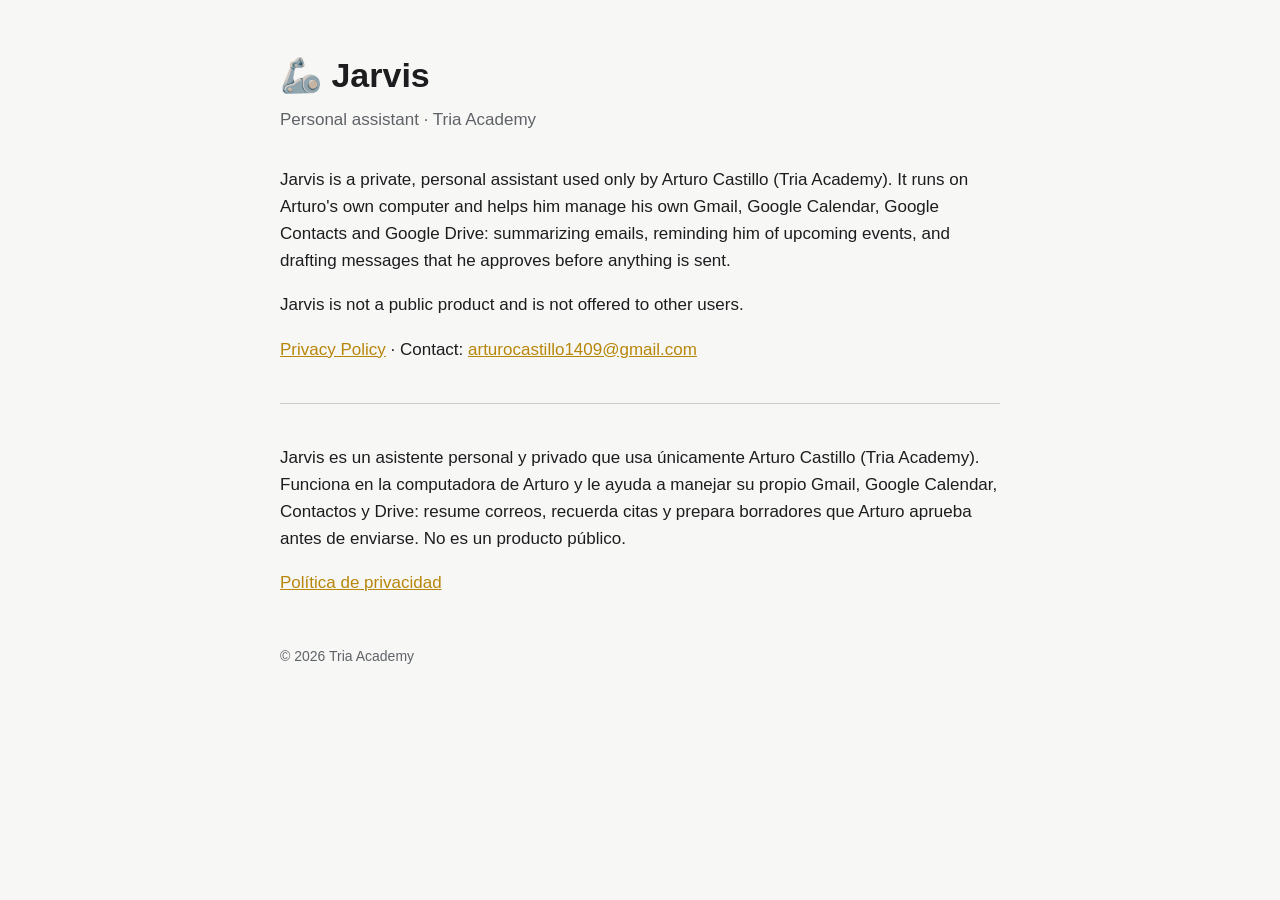
==== index.html @ 2849142e "Jarvis homepage and privacy policy Co-Authored-By: Claude Opus 5.5 <noreply@anthropic.com>" ====
<!doctype html>
<html lang="en"><head><meta charset="utf-8"><meta name="viewport" content="width=device-width,initial-scale=1">
<title>Jarvis — Personal Assistant</title><link rel="stylesheet" href="/style.css"></head>
<body><main>
<h1>🦾 Jarvis</h1><p class="sub">Personal assistant · Tria Academy</p>
<p>Jarvis is a private, personal assistant used only by Arturo Castillo (Tria Academy). It runs on Arturo's own computer and helps him manage his own Gmail, Google Calendar, Google Contacts and Google Drive: summarizing emails, reminding him of upcoming events, and drafting messages that he approves before anything is sent.</p>
<p>Jarvis is not a public product and is not offered to other users.</p>
<p><a href="/privacidad/">Privacy Policy</a> · Contact: <a href="mailto:arturocastillo1409@gmail.com">arturocastillo1409@gmail.com</a></p>
<hr>
<p>Jarvis es un asistente personal y privado que usa únicamente Arturo Castillo (Tria Academy). Funciona en la computadora de Arturo y le ayuda a manejar su propio Gmail, Google Calendar, Contactos y Drive: resume correos, recuerda citas y prepara borradores que Arturo aprueba antes de enviarse. No es un producto público.</p>
<p><a href="/privacidad/">Política de privacidad</a></p>
<footer>© 2026 Tria Academy</footer>
</main></body></html>
---- style.css ----
:root{--bg:#f7f7f5;--fg:#1d1d1f;--muted:#5f6368;--accent:#b8860b}
@media (prefers-color-scheme:dark){:root{--bg:#121212;--fg:#ececec;--muted:#a0a0a0;--accent:#e0b040}}
body{margin:0;background:var(--bg);color:var(--fg);font:17px/1.6 -apple-system,BlinkMacSystemFont,"Segoe UI",Roboto,sans-serif}
main{max-width:720px;margin:0 auto;padding:48px 16px}
h1{margin:0 0 4px}h2{margin-top:2em}.sub{color:var(--muted);margin:0 0 32px}
a{color:var(--accent)}hr{border:0;border-top:1px solid var(--muted);opacity:.3;margin:40px 0}
footer{color:var(--muted);font-size:14px;margin-top:48px}
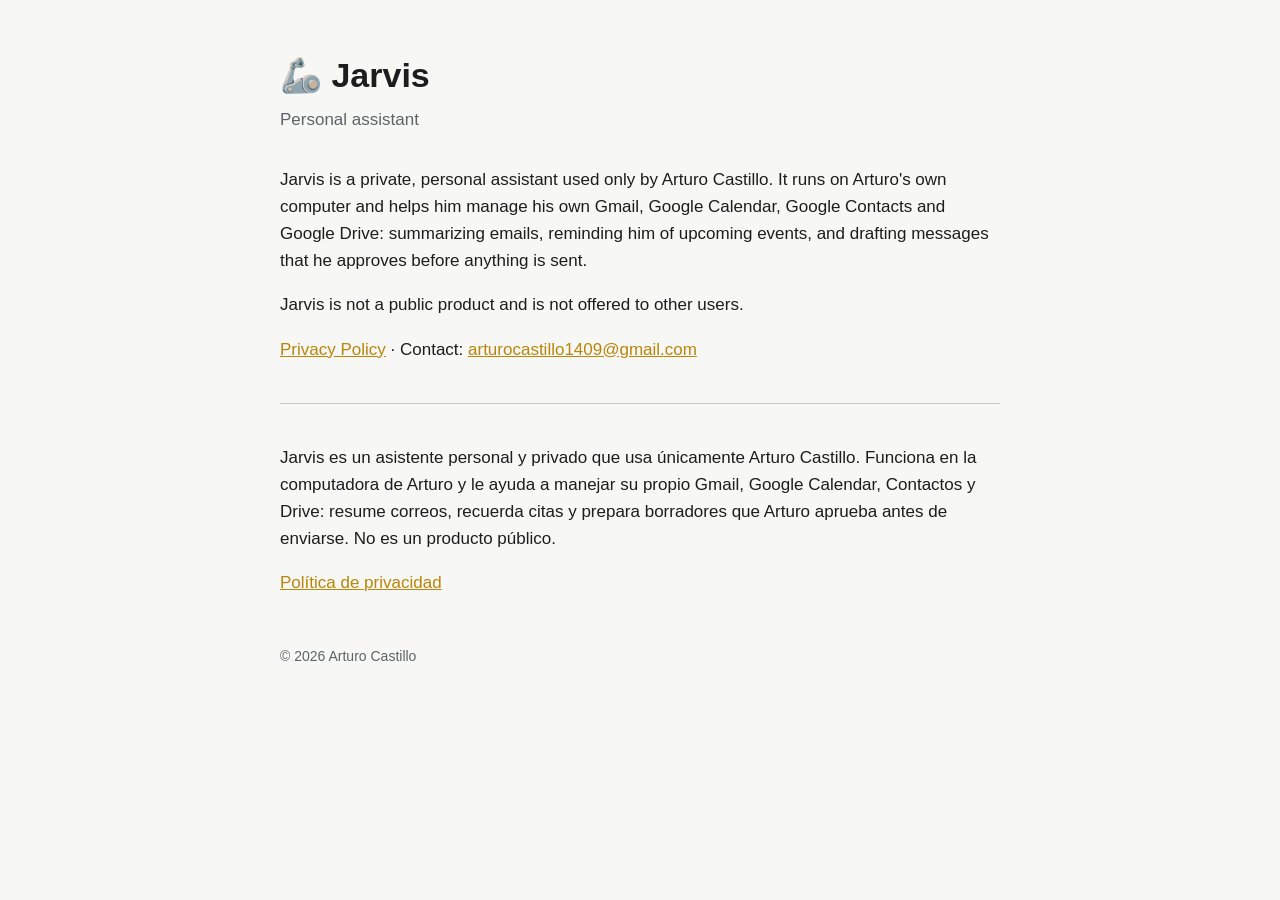
==== commit 3bc73f3a: "Make Jarvis site personal: drop Tria branding and custom domain Co-Authored-By: Claude Opus 5.5 <nor" ====
--- a/index.html
+++ b/index.html
@@ -1,13 +1,13 @@
 <!doctype html>
 <html lang="en"><head><meta charset="utf-8"><meta name="viewport" content="width=device-width,initial-scale=1">
-<title>Jarvis — Personal Assistant</title><link rel="stylesheet" href="/style.css"></head>
+<title>Jarvis — Personal Assistant</title><link rel="stylesheet" href="style.css"></head>
 <body><main>
-<h1>🦾 Jarvis</h1><p class="sub">Personal assistant · Tria Academy</p>
-<p>Jarvis is a private, personal assistant used only by Arturo Castillo (Tria Academy). It runs on Arturo's own computer and helps him manage his own Gmail, Google Calendar, Google Contacts and Google Drive: summarizing emails, reminding him of upcoming events, and drafting messages that he approves before anything is sent.</p>
+<h1>🦾 Jarvis</h1><p class="sub">Personal assistant</p>
+<p>Jarvis is a private, personal assistant used only by Arturo Castillo. It runs on Arturo's own computer and helps him manage his own Gmail, Google Calendar, Google Contacts and Google Drive: summarizing emails, reminding him of upcoming events, and drafting messages that he approves before anything is sent.</p>
 <p>Jarvis is not a public product and is not offered to other users.</p>
-<p><a href="/privacidad/">Privacy Policy</a> · Contact: <a href="mailto:arturocastillo1409@gmail.com">arturocastillo1409@gmail.com</a></p>
+<p><a href="privacidad/">Privacy Policy</a> · Contact: <a href="mailto:arturocastillo1409@gmail.com">arturocastillo1409@gmail.com</a></p>
 <hr>
-<p>Jarvis es un asistente personal y privado que usa únicamente Arturo Castillo (Tria Academy). Funciona en la computadora de Arturo y le ayuda a manejar su propio Gmail, Google Calendar, Contactos y Drive: resume correos, recuerda citas y prepara borradores que Arturo aprueba antes de enviarse. No es un producto público.</p>
-<p><a href="/privacidad/">Política de privacidad</a></p>
-<footer>© 2026 Tria Academy</footer>
+<p>Jarvis es un asistente personal y privado que usa únicamente Arturo Castillo. Funciona en la computadora de Arturo y le ayuda a manejar su propio Gmail, Google Calendar, Contactos y Drive: resume correos, recuerda citas y prepara borradores que Arturo aprueba antes de enviarse. No es un producto público.</p>
+<p><a href="privacidad/">Política de privacidad</a></p>
+<footer>© 2026 Arturo Castillo</footer>
 </main></body></html>
